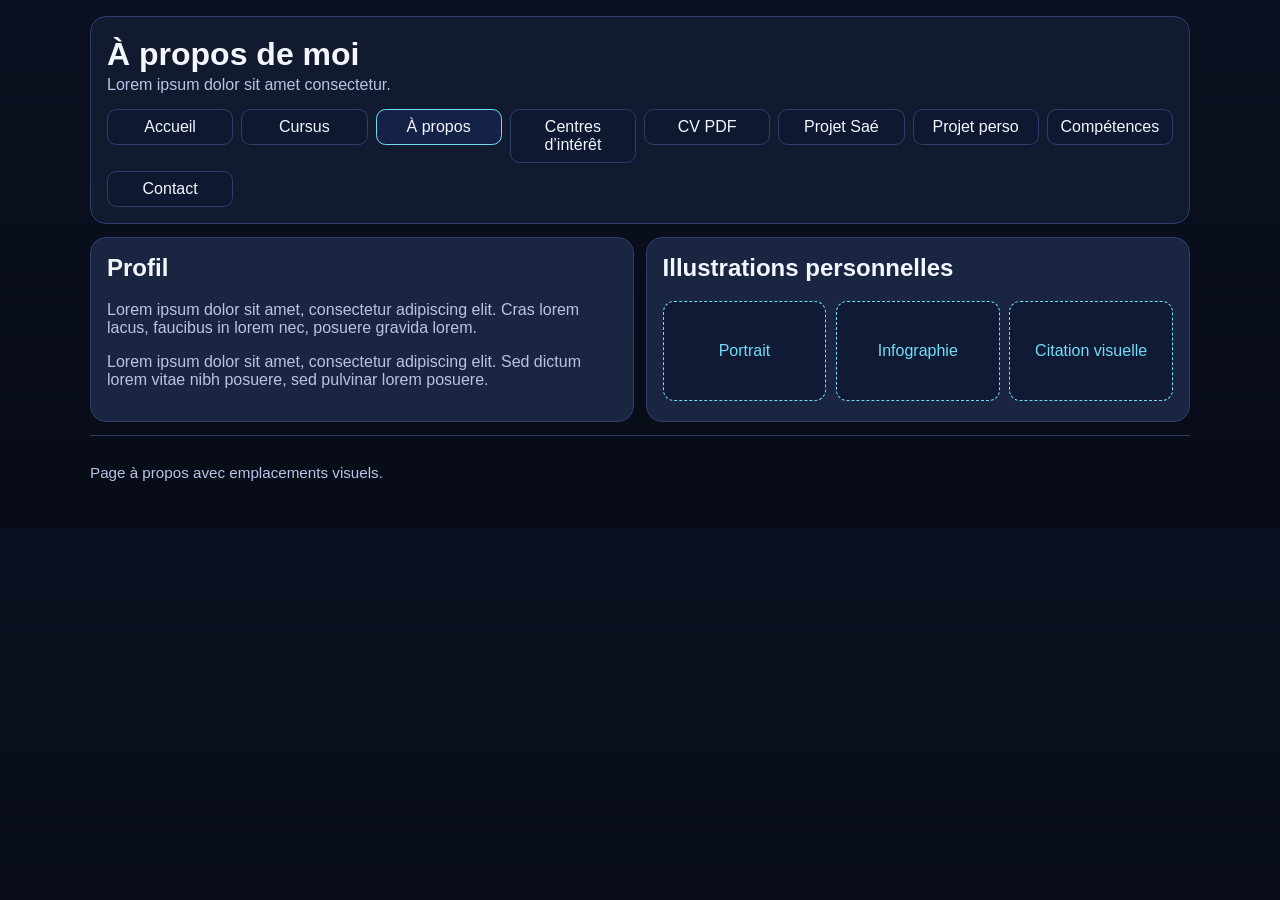
==== a-propos.html @ 1131d10f "Add cursus and centres d'interet sections with richer visual placeholders" ====
<!DOCTYPE html>
<html lang="fr">
<head>
  <meta charset="UTF-8"><meta name="viewport" content="width=device-width, initial-scale=1.0">
  <title>À propos | Portfolio BUT</title><link rel="stylesheet" href="mycoolstyle.css">
</head>
<body>
<a class="skip-link" href="#contenu">Aller au contenu</a>
<div class="site-shell">
  <header class="top">
    <h1>À propos de moi</h1>
    <p>Lorem ipsum dolor sit amet consectetur.</p>
    <nav aria-label="Navigation principale"><ul>
      <li><a href="index.html">Accueil</a></li><li><a href="cursus.html">Cursus</a></li><li><a href="a-propos.html" aria-current="page">À propos</a></li><li><a href="centres-interet.html">Centres d’intérêt</a></li><li><a href="cv.html">CV PDF</a></li><li><a href="sae.html">Projet Saé</a></li><li><a href="projet-personnel.html">Projet perso</a></li><li><a href="competences.html">Compétences</a></li><li><a href="contact.html">Contact</a></li>
    </ul></nav>
  </header>
  <main id="contenu" class="grid-2">
    <section class="panel"><h2>Profil</h2><p>Lorem ipsum dolor sit amet, consectetur adipiscing elit. Cras lorem lacus, faucibus in lorem nec, posuere gravida lorem.</p><p>Lorem ipsum dolor sit amet, consectetur adipiscing elit. Sed dictum lorem vitae nibh posuere, sed pulvinar lorem posuere.</p></section>
    <section class="panel"><h2>Illustrations personnelles</h2><div class="figure-slots"><div class="slot">Portrait</div><div class="slot">Infographie</div><div class="slot">Citation visuelle</div></div></section>
  </main>
  <footer><p>Page à propos avec emplacements visuels.</p></footer>
</div>
</body>
</html>
---- mycoolstyle.css ----
:root {
  --bg: #0b1020;
  --bg-soft: #121a30;
  --card: #1a2542;
  --line: #2f3f6b;
  --text: #f4f7ff;
  --muted: #b9c4e5;
  --accent: #ffd166;
  --accent-2: #72ddf7;
}

* { box-sizing: border-box; }

body {
  margin: 0;
  font-family: "Trebuchet MS", "Segoe UI", sans-serif;
  background: linear-gradient(180deg, var(--bg) 0%, #080c18 100%);
  color: var(--text);
}

.skip-link {
  position: absolute;
  left: -9999px;
}

.skip-link:focus {
  left: 1rem;
  top: 1rem;
  z-index: 100;
  background: var(--accent);
  color: #000;
  padding: .5rem .7rem;
  border-radius: .4rem;
}

.site-shell {
  width: min(1100px, 92vw);
  margin: 0 auto;
  padding: 1rem 0 2rem;
}

.top {
  background: var(--bg-soft);
  border: 1px solid var(--line);
  border-radius: 1rem;
  padding: 1rem;
}

.top h1 { margin: .2rem 0; }
.top p { margin: 0; color: var(--muted); }

nav ul {
  list-style: none;
  padding: 0;
  margin: .9rem 0 0;
  display: grid;
  grid-template-columns: repeat(auto-fit, minmax(120px, 1fr));
  gap: .5rem;
}

nav a {
  display: block;
  text-decoration: none;
  text-align: center;
  color: var(--text);
  background: #0f1831;
  border: 1px solid var(--line);
  border-radius: .6rem;
  padding: .5rem;
}

nav a:hover,
nav a[aria-current="page"] {
  border-color: var(--accent-2);
  background: #152247;
}

main {
  margin-top: .8rem;
  display: grid;
  gap: .8rem;
}

.panel {
  background: var(--card);
  border: 1px solid var(--line);
  border-radius: 1rem;
  padding: 1rem;
}

.panel h2, .panel h3 { margin-top: 0; }
.panel p, .panel li { color: var(--muted); }

.grid-2 {
  display: grid;
  grid-template-columns: 1fr;
  gap: .7rem;
}

.badge {
  display: inline-block;
  border: 1px solid #8c6a1f;
  background: #2d250f;
  color: var(--accent);
  border-radius: 999px;
  padding: .2rem .65rem;
  font-size: .85rem;
}

.cta {
  display: inline-block;
  text-decoration: none;
  color: #000;
  background: var(--accent);
  border-radius: .5rem;
  padding: .55rem .85rem;
  font-weight: 700;
}

.figure-slots {
  display: grid;
  grid-template-columns: repeat(auto-fit, minmax(160px,1fr));
  gap: .6rem;
}

.slot {
  min-height: 100px;
  border: 1px dashed var(--accent-2);
  border-radius: .7rem;
  display: grid;
  place-items: center;
  color: var(--accent-2);
  background: #101a34;
}

.table-like {
  width: 100%;
  border-collapse: collapse;
}

.table-like th,
.table-like td {
  border: 1px solid var(--line);
  padding: .55rem;
  text-align: left;
}

footer {
  margin-top: .8rem;
  border-top: 1px solid var(--line);
  padding-top: .8rem;
  color: var(--muted);
  font-size: .95rem;
}

@media (min-width: 850px) {
  .grid-2 { grid-template-columns: 1fr 1fr; }
}


.hero-image {
  max-width: 180px;
  width: 100%;
  display: block;
  margin-top: .6rem;
  border: 1px solid var(--line);
  border-radius: .6rem;
  background: #fff;
}
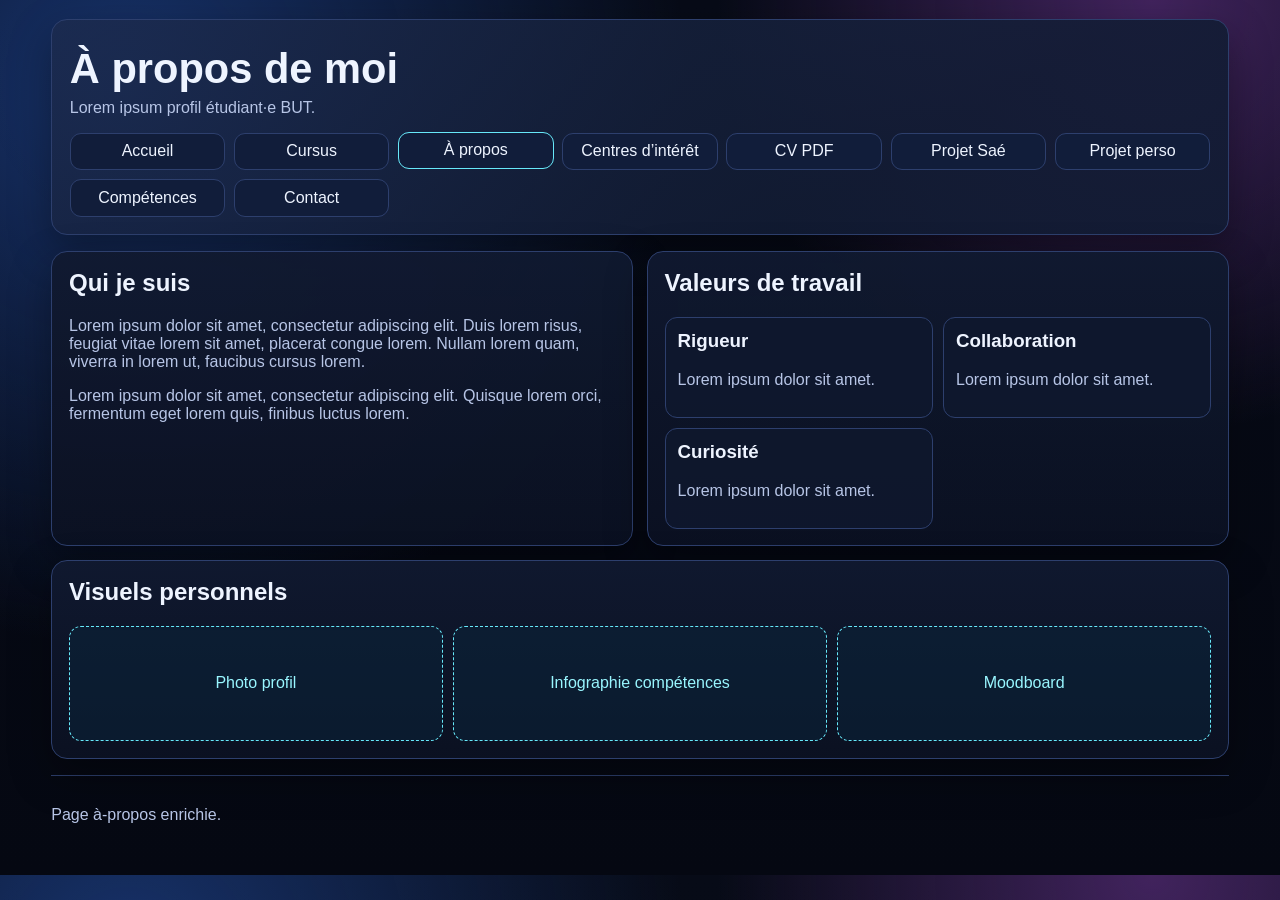
==== commit 710a77c6: "Modernize portfolio with richer lorem content and image placeholders" ====
--- a/a-propos.html
+++ b/a-propos.html
@@ -1,24 +1,9 @@
 <!DOCTYPE html>
 <html lang="fr">
-<head>
-  <meta charset="UTF-8"><meta name="viewport" content="width=device-width, initial-scale=1.0">
-  <title>À propos | Portfolio BUT</title><link rel="stylesheet" href="mycoolstyle.css">
-</head>
-<body>
-<a class="skip-link" href="#contenu">Aller au contenu</a>
-<div class="site-shell">
-  <header class="top">
-    <h1>À propos de moi</h1>
-    <p>Lorem ipsum dolor sit amet consectetur.</p>
-    <nav aria-label="Navigation principale"><ul>
-      <li><a href="index.html">Accueil</a></li><li><a href="cursus.html">Cursus</a></li><li><a href="a-propos.html" aria-current="page">À propos</a></li><li><a href="centres-interet.html">Centres d’intérêt</a></li><li><a href="cv.html">CV PDF</a></li><li><a href="sae.html">Projet Saé</a></li><li><a href="projet-personnel.html">Projet perso</a></li><li><a href="competences.html">Compétences</a></li><li><a href="contact.html">Contact</a></li>
-    </ul></nav>
-  </header>
-  <main id="contenu" class="grid-2">
-    <section class="panel"><h2>Profil</h2><p>Lorem ipsum dolor sit amet, consectetur adipiscing elit. Cras lorem lacus, faucibus in lorem nec, posuere gravida lorem.</p><p>Lorem ipsum dolor sit amet, consectetur adipiscing elit. Sed dictum lorem vitae nibh posuere, sed pulvinar lorem posuere.</p></section>
-    <section class="panel"><h2>Illustrations personnelles</h2><div class="figure-slots"><div class="slot">Portrait</div><div class="slot">Infographie</div><div class="slot">Citation visuelle</div></div></section>
-  </main>
-  <footer><p>Page à propos avec emplacements visuels.</p></footer>
-</div>
-</body>
-</html>
+<head><meta charset="UTF-8"><meta name="viewport" content="width=device-width, initial-scale=1.0"><title>À propos | Portfolio BUT</title><link rel="stylesheet" href="mycoolstyle.css"></head>
+<body><a class="skip-link" href="#contenu">Aller au contenu</a><div class="site-shell">
+<header class="top"><h1>À propos de moi</h1><p>Lorem ipsum profil étudiant·e BUT.</p><nav aria-label="Navigation principale"><ul>
+<li><a href="index.html">Accueil</a></li><li><a href="cursus.html">Cursus</a></li><li><a href="a-propos.html" aria-current="page">À propos</a></li><li><a href="centres-interet.html">Centres d’intérêt</a></li><li><a href="cv.html">CV PDF</a></li><li><a href="sae.html">Projet Saé</a></li><li><a href="projet-personnel.html">Projet perso</a></li><li><a href="competences.html">Compétences</a></li><li><a href="contact.html">Contact</a></li>
+</ul></nav></header>
+<main id="contenu" class="grid-2"><section class="panel"><h2>Qui je suis</h2><p>Lorem ipsum dolor sit amet, consectetur adipiscing elit. Duis lorem risus, feugiat vitae lorem sit amet, placerat congue lorem. Nullam lorem quam, viverra in lorem ut, faucibus cursus lorem.</p><p>Lorem ipsum dolor sit amet, consectetur adipiscing elit. Quisque lorem orci, fermentum eget lorem quis, finibus luctus lorem.</p></section><section class="panel"><h2>Valeurs de travail</h2><div class="cards-grid"><div class="mini-card"><h3>Rigueur</h3><p>Lorem ipsum dolor sit amet.</p></div><div class="mini-card"><h3>Collaboration</h3><p>Lorem ipsum dolor sit amet.</p></div><div class="mini-card"><h3>Curiosité</h3><p>Lorem ipsum dolor sit amet.</p></div></div></section><section class="panel span-2"><h2>Visuels personnels</h2><div class="figure-slots"><div class="slot">Photo profil</div><div class="slot">Infographie compétences</div><div class="slot">Moodboard</div></div></section></main>
+<footer><p>Page à-propos enrichie.</p></footer></div></body></html>
--- a/mycoolstyle.css
+++ b/mycoolstyle.css
@@ -1,21 +1,28 @@
 :root {
-  --bg: #0b1020;
-  --bg-soft: #121a30;
-  --card: #1a2542;
-  --line: #2f3f6b;
-  --text: #f4f7ff;
-  --muted: #b9c4e5;
-  --accent: #ffd166;
-  --accent-2: #72ddf7;
+  --bg: #070b17;
+  --bg-2: #0d1427;
+  --surface: rgba(18, 28, 52, 0.9);
+  --surface-soft: rgba(28, 42, 76, 0.76);
+  --line: #2d3f6d;
+  --text: #eef4ff;
+  --muted: #b7c5e6;
+  --accent: #67e8f9;
+  --accent-2: #f9a8d4;
+  --accent-3: #fde68a;
+  --radius: 16px;
+  --shadow: 0 16px 40px rgba(0, 0, 0, 0.35);
 }
 
 * { box-sizing: border-box; }
 
 body {
   margin: 0;
-  font-family: "Trebuchet MS", "Segoe UI", sans-serif;
-  background: linear-gradient(180deg, var(--bg) 0%, #080c18 100%);
+  font-family: Inter, "Segoe UI", Roboto, Helvetica, Arial, sans-serif;
   color: var(--text);
+  background:
+    radial-gradient(circle at 10% 10%, #17326a 0%, transparent 40%),
+    radial-gradient(circle at 90% 0%, #41235d 0%, transparent 30%),
+    linear-gradient(180deg, var(--bg) 0%, #050812 100%);
 }
 
 .skip-link {
@@ -26,111 +33,157 @@
 .skip-link:focus {
   left: 1rem;
   top: 1rem;
-  z-index: 100;
-  background: var(--accent);
-  color: #000;
-  padding: .5rem .7rem;
-  border-radius: .4rem;
+  z-index: 999;
+  background: var(--accent-3);
+  color: #1f1300;
+  padding: .55rem .8rem;
+  border-radius: 10px;
+  font-weight: 700;
 }
 
 .site-shell {
-  width: min(1100px, 92vw);
+  width: min(1200px, 92vw);
   margin: 0 auto;
-  padding: 1rem 0 2rem;
+  padding: 1.2rem 0 2.2rem;
 }
 
 .top {
-  background: var(--bg-soft);
-  border: 1px solid var(--line);
-  border-radius: 1rem;
-  padding: 1rem;
-}
-
-.top h1 { margin: .2rem 0; }
-.top p { margin: 0; color: var(--muted); }
+  border: 1px solid var(--line);
+  background: linear-gradient(150deg, var(--surface-soft) 0%, var(--surface) 70%);
+  border-radius: var(--radius);
+  box-shadow: var(--shadow);
+  padding: 1.1rem;
+}
+
+.badge {
+  display: inline-block;
+  padding: .2rem .7rem;
+  border-radius: 999px;
+  border: 1px solid #2b6470;
+  background: rgba(7, 80, 93, 0.5);
+  color: #b9f6ff;
+  font-size: .85rem;
+}
+
+.top h1 {
+  margin: .45rem 0 .35rem;
+  font-size: clamp(1.6rem, 4vw, 2.6rem);
+}
+
+.top p {
+  margin: 0;
+  color: var(--muted);
+}
 
 nav ul {
+  margin: 1rem 0 0;
+  padding: 0;
   list-style: none;
-  padding: 0;
-  margin: .9rem 0 0;
-  display: grid;
-  grid-template-columns: repeat(auto-fit, minmax(120px, 1fr));
-  gap: .5rem;
+  display: grid;
+  grid-template-columns: repeat(auto-fit, minmax(140px, 1fr));
+  gap: .55rem;
 }
 
 nav a {
-  display: block;
   text-decoration: none;
   text-align: center;
+  display: block;
   color: var(--text);
-  background: #0f1831;
-  border: 1px solid var(--line);
-  border-radius: .6rem;
-  padding: .5rem;
+  border: 1px solid var(--line);
+  border-radius: 11px;
+  padding: .55rem .6rem;
+  background: #111d3a;
+  transition: transform .16s ease, border-color .16s ease;
 }
 
 nav a:hover,
 nav a[aria-current="page"] {
-  border-color: var(--accent-2);
-  background: #152247;
+  border-color: var(--accent);
+  transform: translateY(-1px);
 }
 
 main {
-  margin-top: .8rem;
-  display: grid;
-  gap: .8rem;
+  margin-top: 1rem;
+  display: grid;
+  gap: .85rem;
+}
+
+.grid-2 {
+  grid-template-columns: 1fr;
 }
 
 .panel {
-  background: var(--card);
-  border: 1px solid var(--line);
-  border-radius: 1rem;
-  padding: 1rem;
-}
-
-.panel h2, .panel h3 { margin-top: 0; }
-.panel p, .panel li { color: var(--muted); }
-
-.grid-2 {
-  display: grid;
-  grid-template-columns: 1fr;
-  gap: .7rem;
-}
-
-.badge {
-  display: inline-block;
-  border: 1px solid #8c6a1f;
-  background: #2d250f;
+  border: 1px solid var(--line);
+  border-radius: var(--radius);
+  background: linear-gradient(180deg, rgba(16, 25, 48, .95), rgba(11, 17, 34, .95));
+  padding: 1.05rem;
+  box-shadow: var(--shadow);
+}
+
+.panel h2,
+.panel h3 {
+  margin-top: 0;
+}
+
+.panel p,
+.panel li,
+.panel td,
+.panel th {
+  color: var(--muted);
+}
+
+.kpi-grid,
+.cards-grid,
+.figure-slots {
+  display: grid;
+  grid-template-columns: repeat(auto-fit, minmax(180px, 1fr));
+  gap: .65rem;
+}
+
+.kpi,
+.mini-card {
+  border: 1px solid var(--line);
+  border-radius: 12px;
+  padding: .75rem;
+  background: rgba(15, 24, 46, .86);
+}
+
+.kpi strong {
+  display: block;
+  font-size: 1.2rem;
   color: var(--accent);
-  border-radius: 999px;
-  padding: .2rem .65rem;
-  font-size: .85rem;
 }
 
 .cta {
   display: inline-block;
+  margin-top: .4rem;
   text-decoration: none;
-  color: #000;
-  background: var(--accent);
-  border-radius: .5rem;
-  padding: .55rem .85rem;
-  font-weight: 700;
-}
-
-.figure-slots {
-  display: grid;
-  grid-template-columns: repeat(auto-fit, minmax(160px,1fr));
-  gap: .6rem;
-}
-
-.slot {
-  min-height: 100px;
-  border: 1px dashed var(--accent-2);
-  border-radius: .7rem;
+  color: #06131f;
+  background: linear-gradient(120deg, var(--accent), var(--accent-2));
+  border-radius: 10px;
+  padding: .62rem .95rem;
+  font-weight: 800;
+}
+
+.hero-image {
+  max-width: 220px;
+  width: 100%;
+  border: 1px solid var(--line);
+  border-radius: 12px;
+  margin-top: .7rem;
+  background: #fff;
+}
+
+.figure-slots .slot {
+  min-height: 115px;
+  border: 1px dashed var(--accent);
+  border-radius: 12px;
   display: grid;
   place-items: center;
-  color: var(--accent-2);
-  background: #101a34;
+  text-align: center;
+  background: rgba(11, 36, 58, .56);
+  color: #99f6ff;
+  padding: .5rem;
 }
 
 .table-like {
@@ -138,32 +191,34 @@
   border-collapse: collapse;
 }
 
-.table-like th,
-.table-like td {
+.table-like td,
+.table-like th {
   border: 1px solid var(--line);
   padding: .55rem;
-  text-align: left;
+}
+
+.timeline {
+  margin: 0;
+  padding-left: 1.1rem;
+}
+
+.timeline li {
+  margin: .45rem 0;
 }
 
 footer {
-  margin-top: .8rem;
+  margin-top: 1rem;
   border-top: 1px solid var(--line);
-  padding-top: .8rem;
+  padding-top: .9rem;
   color: var(--muted);
-  font-size: .95rem;
-}
-
-@media (min-width: 850px) {
-  .grid-2 { grid-template-columns: 1fr 1fr; }
-}
-
-
-.hero-image {
-  max-width: 180px;
-  width: 100%;
-  display: block;
-  margin-top: .6rem;
-  border: 1px solid var(--line);
-  border-radius: .6rem;
-  background: #fff;
-}
+}
+
+@media (min-width: 900px) {
+  .grid-2 {
+    grid-template-columns: 1fr 1fr;
+  }
+
+  .span-2 {
+    grid-column: 1 / -1;
+  }
+}
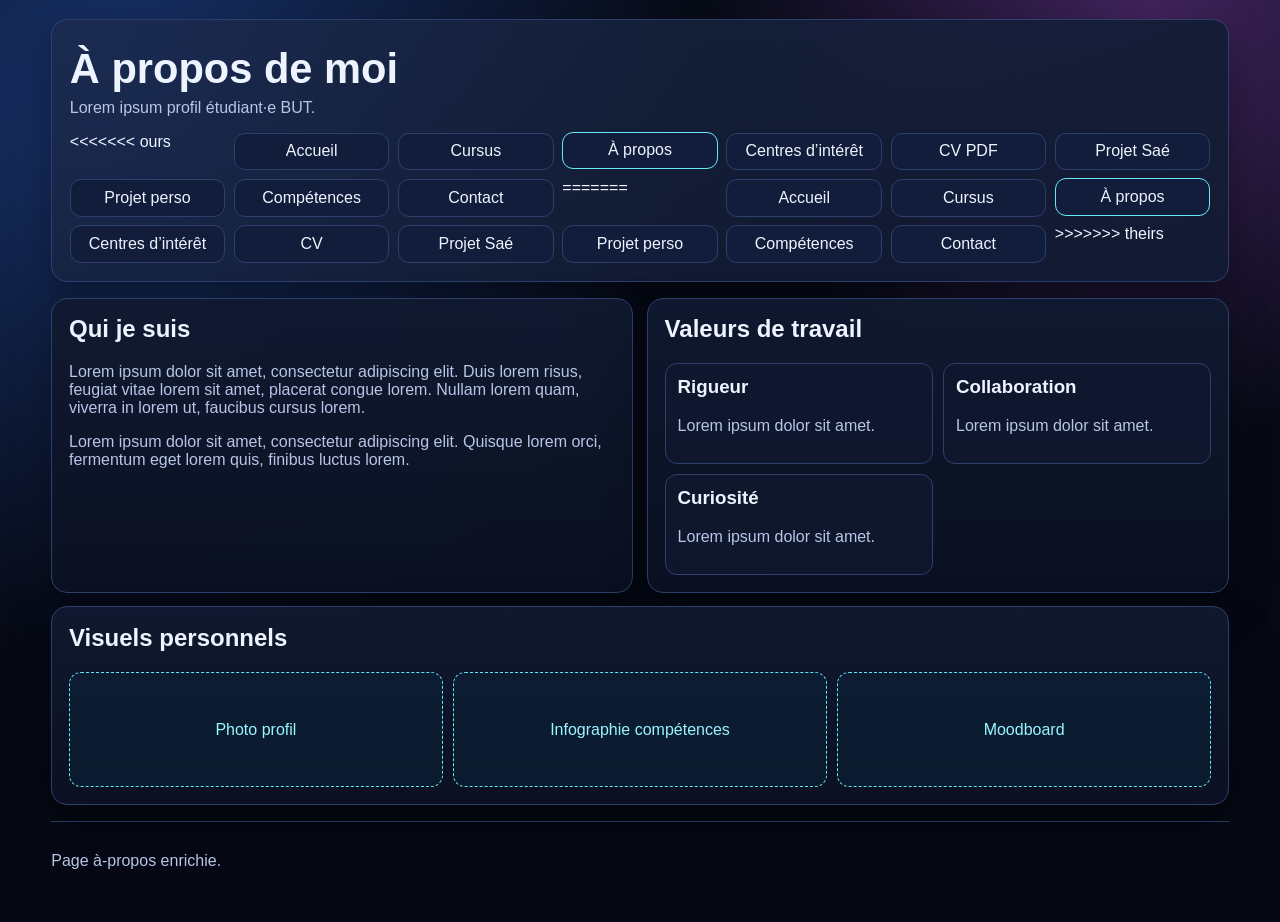
==== commit be6b9c6d: "dsfsdfs" ====
--- a/a-propos.html
+++ b/a-propos.html
@@ -3,7 +3,11 @@
 <head><meta charset="UTF-8"><meta name="viewport" content="width=device-width, initial-scale=1.0"><title>À propos | Portfolio BUT</title><link rel="stylesheet" href="mycoolstyle.css"></head>
 <body><a class="skip-link" href="#contenu">Aller au contenu</a><div class="site-shell">
 <header class="top"><h1>À propos de moi</h1><p>Lorem ipsum profil étudiant·e BUT.</p><nav aria-label="Navigation principale"><ul>
+<<<<<<< ours
 <li><a href="index.html">Accueil</a></li><li><a href="cursus.html">Cursus</a></li><li><a href="a-propos.html" aria-current="page">À propos</a></li><li><a href="centres-interet.html">Centres d’intérêt</a></li><li><a href="cv.html">CV PDF</a></li><li><a href="sae.html">Projet Saé</a></li><li><a href="projet-personnel.html">Projet perso</a></li><li><a href="competences.html">Compétences</a></li><li><a href="contact.html">Contact</a></li>
+=======
+<li><a href="index.html">Accueil</a></li><li><a href="cursus.html">Cursus</a></li><li><a href="a-propos.html" aria-current="page">À propos</a></li><li><a href="centres-interet.html">Centres d’intérêt</a></li><li><a href="cv.html">CV</a></li><li><a href="sae.html">Projet Saé</a></li><li><a href="projet-personnel.html">Projet perso</a></li><li><a href="competences.html">Compétences</a></li><li><a href="contact.html">Contact</a></li>
+>>>>>>> theirs
 </ul></nav></header>
 <main id="contenu" class="grid-2"><section class="panel"><h2>Qui je suis</h2><p>Lorem ipsum dolor sit amet, consectetur adipiscing elit. Duis lorem risus, feugiat vitae lorem sit amet, placerat congue lorem. Nullam lorem quam, viverra in lorem ut, faucibus cursus lorem.</p><p>Lorem ipsum dolor sit amet, consectetur adipiscing elit. Quisque lorem orci, fermentum eget lorem quis, finibus luctus lorem.</p></section><section class="panel"><h2>Valeurs de travail</h2><div class="cards-grid"><div class="mini-card"><h3>Rigueur</h3><p>Lorem ipsum dolor sit amet.</p></div><div class="mini-card"><h3>Collaboration</h3><p>Lorem ipsum dolor sit amet.</p></div><div class="mini-card"><h3>Curiosité</h3><p>Lorem ipsum dolor sit amet.</p></div></div></section><section class="panel span-2"><h2>Visuels personnels</h2><div class="figure-slots"><div class="slot">Photo profil</div><div class="slot">Infographie compétences</div><div class="slot">Moodboard</div></div></section></main>
 <footer><p>Page à-propos enrichie.</p></footer></div></body></html>
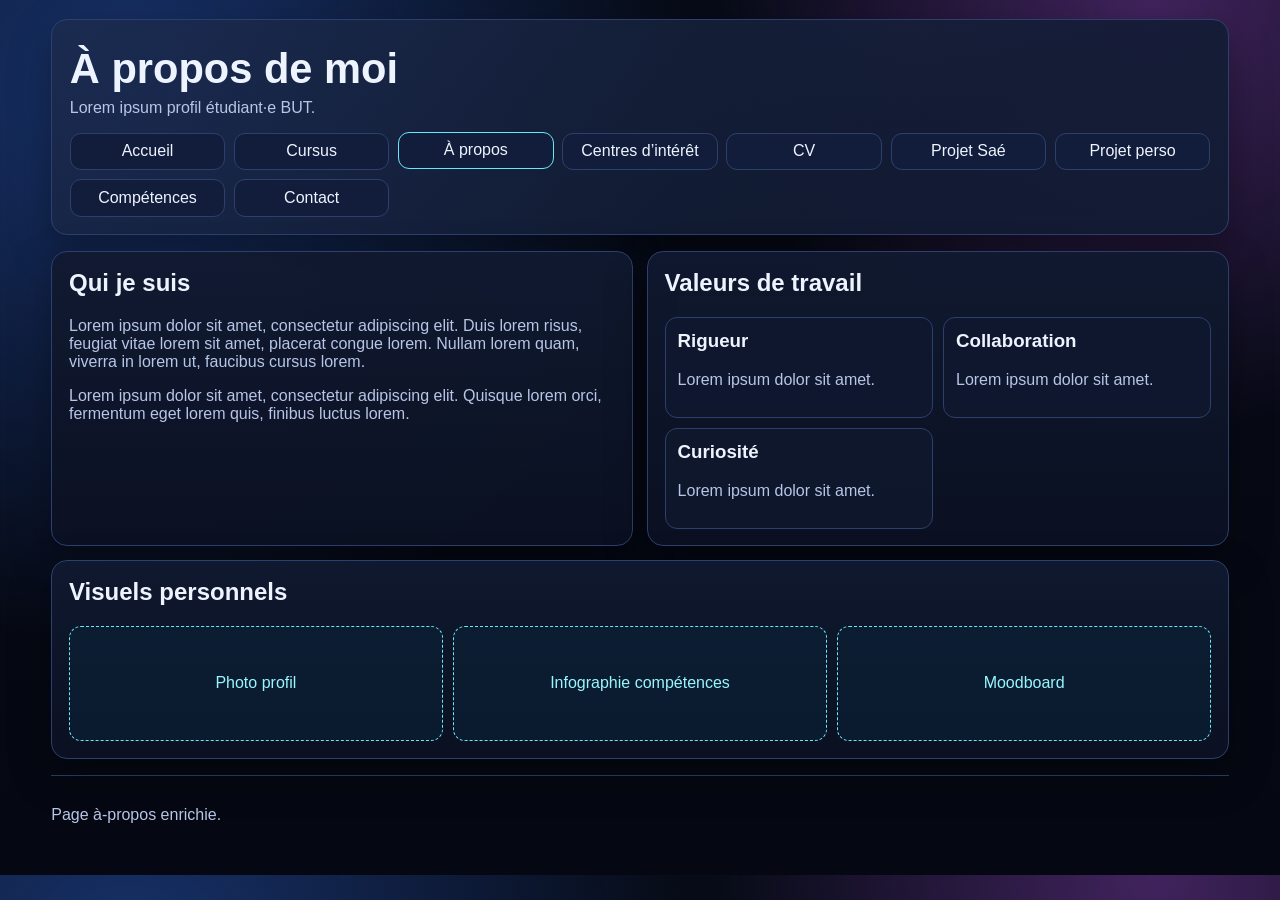
==== commit 2d34122f: "dsfdsfds" ====
--- a/a-propos.html
+++ b/a-propos.html
@@ -3,11 +3,11 @@
 <head><meta charset="UTF-8"><meta name="viewport" content="width=device-width, initial-scale=1.0"><title>À propos | Portfolio BUT</title><link rel="stylesheet" href="mycoolstyle.css"></head>
 <body><a class="skip-link" href="#contenu">Aller au contenu</a><div class="site-shell">
 <header class="top"><h1>À propos de moi</h1><p>Lorem ipsum profil étudiant·e BUT.</p><nav aria-label="Navigation principale"><ul>
-<<<<<<< ours
-<li><a href="index.html">Accueil</a></li><li><a href="cursus.html">Cursus</a></li><li><a href="a-propos.html" aria-current="page">À propos</a></li><li><a href="centres-interet.html">Centres d’intérêt</a></li><li><a href="cv.html">CV PDF</a></li><li><a href="sae.html">Projet Saé</a></li><li><a href="projet-personnel.html">Projet perso</a></li><li><a href="competences.html">Compétences</a></li><li><a href="contact.html">Contact</a></li>
-=======
+
 <li><a href="index.html">Accueil</a></li><li><a href="cursus.html">Cursus</a></li><li><a href="a-propos.html" aria-current="page">À propos</a></li><li><a href="centres-interet.html">Centres d’intérêt</a></li><li><a href="cv.html">CV</a></li><li><a href="sae.html">Projet Saé</a></li><li><a href="projet-personnel.html">Projet perso</a></li><li><a href="competences.html">Compétences</a></li><li><a href="contact.html">Contact</a></li>
->>>>>>> theirs
 </ul></nav></header>
-<main id="contenu" class="grid-2"><section class="panel"><h2>Qui je suis</h2><p>Lorem ipsum dolor sit amet, consectetur adipiscing elit. Duis lorem risus, feugiat vitae lorem sit amet, placerat congue lorem. Nullam lorem quam, viverra in lorem ut, faucibus cursus lorem.</p><p>Lorem ipsum dolor sit amet, consectetur adipiscing elit. Quisque lorem orci, fermentum eget lorem quis, finibus luctus lorem.</p></section><section class="panel"><h2>Valeurs de travail</h2><div class="cards-grid"><div class="mini-card"><h3>Rigueur</h3><p>Lorem ipsum dolor sit amet.</p></div><div class="mini-card"><h3>Collaboration</h3><p>Lorem ipsum dolor sit amet.</p></div><div class="mini-card"><h3>Curiosité</h3><p>Lorem ipsum dolor sit amet.</p></div></div></section><section class="panel span-2"><h2>Visuels personnels</h2><div class="figure-slots"><div class="slot">Photo profil</div><div class="slot">Infographie compétences</div><div class="slot">Moodboard</div></div></section></main>
+<main id="contenu" class="grid-2">
+    <section class="panel"><h2>Qui je suis</h2><p>Lorem ipsum dolor sit amet, consectetur adipiscing elit. Duis lorem risus, feugiat vitae lorem sit amet, placerat congue lorem. Nullam lorem quam, viverra in lorem ut, faucibus cursus lorem.</p><p>Lorem ipsum dolor sit amet, consectetur adipiscing elit. Quisque lorem orci, fermentum eget lorem quis, finibus luctus lorem.
+
+</p></section><section class="panel"><h2>Valeurs de travail</h2><div class="cards-grid"><div class="mini-card"><h3>Rigueur</h3><p>Lorem ipsum dolor sit amet.</p></div><div class="mini-card"><h3>Collaboration</h3><p>Lorem ipsum dolor sit amet.</p></div><div class="mini-card"><h3>Curiosité</h3><p>Lorem ipsum dolor sit amet.</p></div></div></section><section class="panel span-2"><h2>Visuels personnels</h2><div class="figure-slots"><div class="slot">Photo profil</div><div class="slot">Infographie compétences</div><div class="slot">Moodboard</div></div></section></main>
 <footer><p>Page à-propos enrichie.</p></footer></div></body></html>
